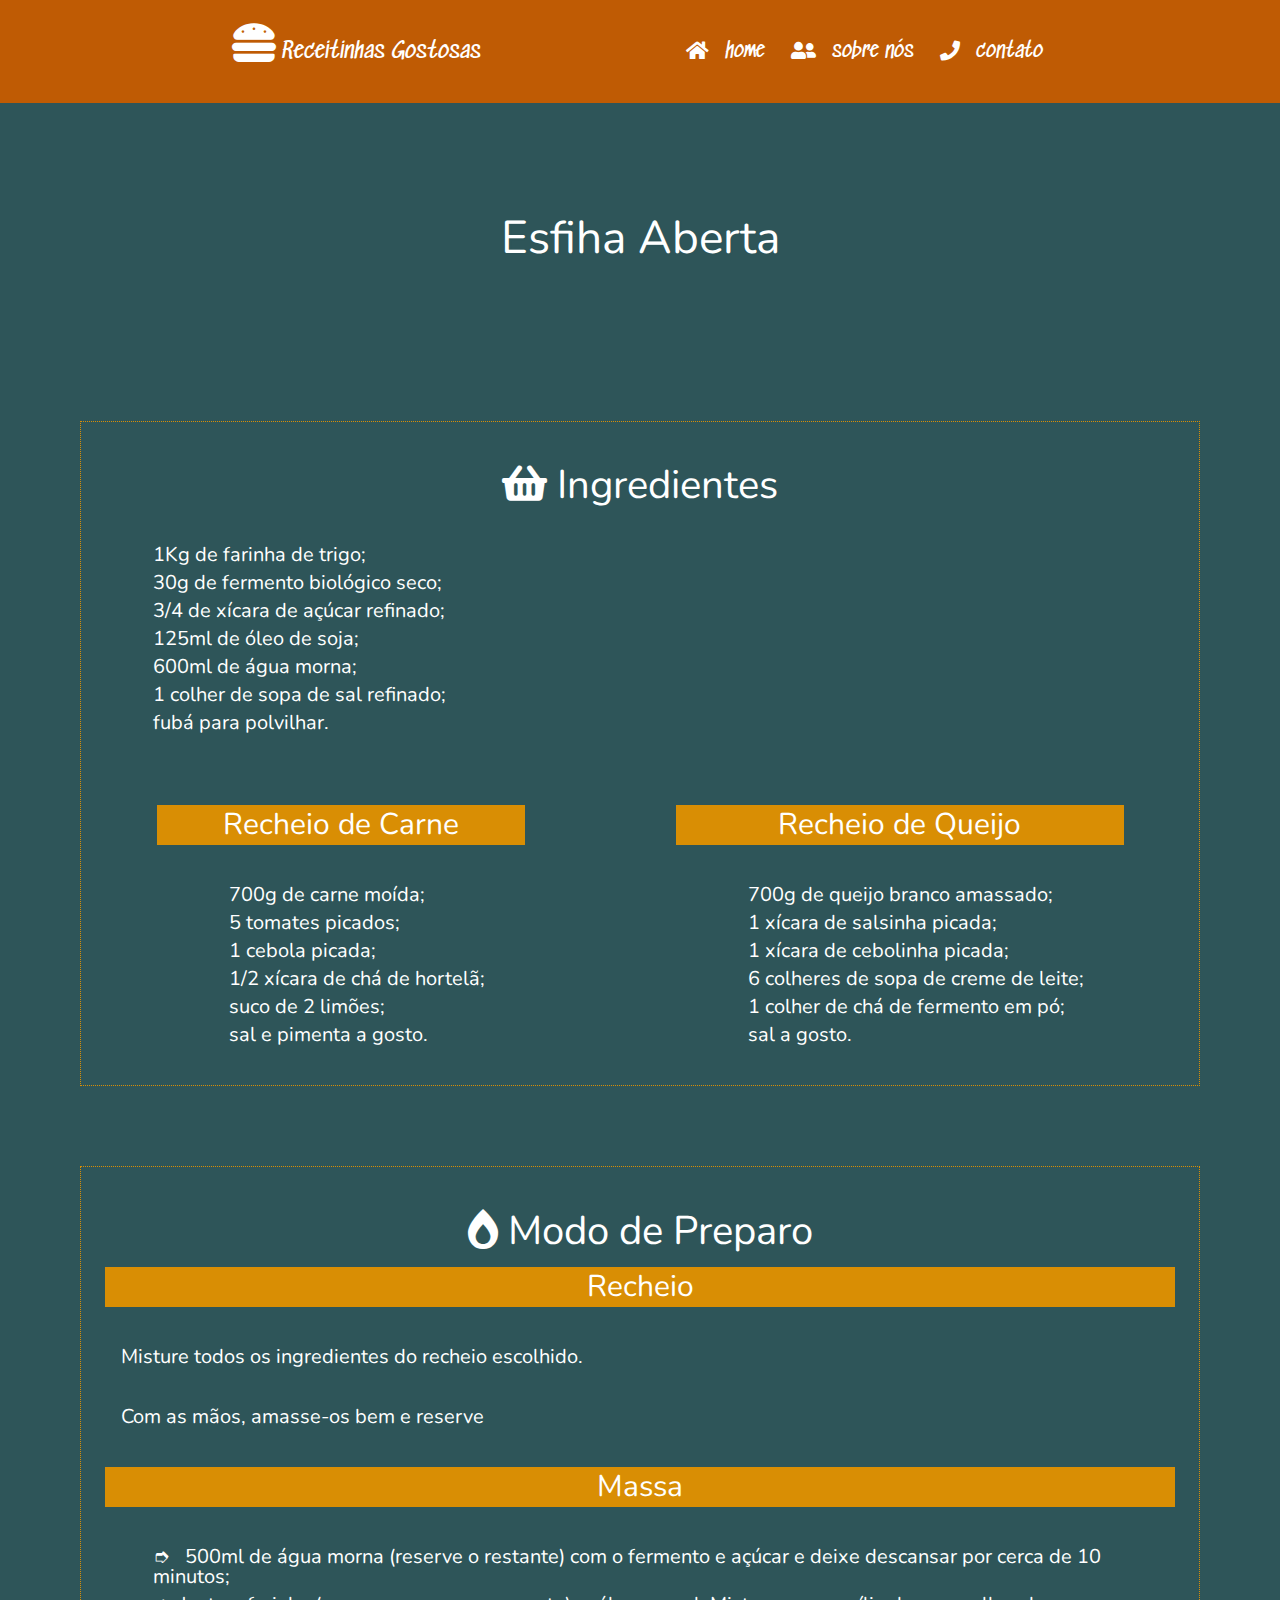
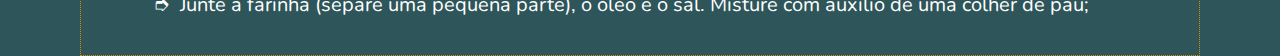
==== receitas/esfiha/esfiha.html @ 6eb23354 "commit" ====
<!DOCTYPE html>
<html lang="en">
<head>
    <meta charset="UTF-8">
    <meta http-equiv="X-UA-Compatible" content="IE=edge">
    <meta name="viewport" content="width=device-width, initial-scale=1.0">
    <title>Receitinhas Gostosas - Esfha Aberta</title>
    <!--CSS import-->
    <link rel="stylesheet" href="../../css/reset.css">
    <link rel="stylesheet" href="./esfiha.css">
    <!--CSS import-->
    <!--Font Awesome import-->
    <link rel="stylesheet" href="https://cdnjs.cloudflare.com/ajax/libs/font-awesome/5.11.2/css/all.css">
    <!--Font Awesome mport-->
</head>
<body>
    <header>
        <div class="logo-conteiner">
          <a href="#" class="logo"><i class="fas fa-hamburger fa-2x"></i> Receitinhas Gostosas</a>  
        </div>
        <div class="menu-bar">
             <nav class="menu">
            <a href="../../index.html" id="home"><i class="fas fa-home"></i>home</a>
            <a href="#" id="sobremesas"><i class="fas fa-user-friends"></i>sobre nós</a>
            <a href="#" id="lanches"><i class="fas fa-phone"></i>contato</a>
        </nav>
        </div>
       
    </header>

    <main>
        <section class="banner">
            <h2>Esfiha Aberta</h2>
        </section>

        <section class="ingre">
            <h3 class="subtitle"><i class="fas fa-shopping-basket"></i>Ingredientes</h3>
            <ul class="ingredientes">
                <li>1Kg de farinha de trigo;</li>
                <li>30g de fermento biológico seco;</li>
                <li>3/4 de xícara de açúcar refinado;</li>
                <li>125ml de óleo de soja;</li>
                <li>600ml de água morna;</li>
                <li>1 colher de sopa de sal refinado;</li>
                <li>fubá para polvilhar.</li>
            </ul>
            <div class="recheios">
                <div class="carne">
                    <h4>Recheio de Carne</h4>
                    <ul>
                        <li>700g de carne moída;</li>
                        <li>5 tomates picados;</li>
                        <li>1 cebola picada;</li>
                        <li>1/2 xícara de chá de hortelã;</li>
                        <li>suco de 2 limões;</li>
                        <li>sal e pimenta a gosto.</li>
                    </ul>
                </div>
                <div class="quiejo">
                    <h4>Recheio de Queijo</h4>
                    <ul>
                        <li>700g de queijo branco amassado;</li>
                        <li>1 xícara de salsinha picada;</li>
                        <li>1 xícara de cebolinha picada;</li>
                        <li>6 colheres de sopa de creme de leite;</li>
                        <li>1 colher de chá de fermento em pó;</li>
                        <li>sal a gosto.</li>
                    </ul>
                </div>
            </div>
        </section>

        <section class="modo">
            <h3 class="subtitle"><i class="fas fa-burn"></i>Modo de Preparo</h3>
            <div class="preparo">
                <h4>Recheio</h4>
                <p>Misture todos os ingredientes do recheio escolhido. </p>
                <p>Com as mãos, amasse-os bem e reserve</p>
            </div>
            <div class="preparo">
                <h4>Massa</h4>
                <ul>
                    <li class="trem"><i class="prefixo">&#10158;</i> 500ml de água morna (reserve o restante) com o fermento e açúcar e deixe descansar por cerca de 10 minutos;</li>
                    <li class="trem"><i class="prefixo">&#10158;</i>Junte a farinha (separe uma pequena parte), o óleo e o sal. Misture com auxílio de uma colher de pau;</li>
                </ul>
            </div>
        </section>

    </main>
</body>
</html>
---- receitas/esfiha/esfiha.css ----
/*-- import starts --*/
@import url('https://fonts.googleapis.com/css2?family=Sedgwick+Ave&display=swap');
@import url('https://fonts.googleapis.com/css2?family=Nunito:wght@200&display=swap');
/*-- import ends --*/

:root{
    --azul: #2E5559;
    --mostarda: #D98E04;
    --laranja: #BF5B04;
    --vermelho-vivo: #D92B04;
    --vermelho-escuro: #A61103;
}

body{
    background-color: var(--azul);
    text-decoration: none;
    transition: all .2s linear;
}

header{
    padding: 1.3em;
    background-color: var(--laranja); 
    font-family: 'Sedgwick Ave', cursive;
    display: flex;
    justify-content: space-evenly;
}

header .logo, header a{
    color: white;
    text-decoration: none;
}

.logo{
    font-size: 22px;
}

.logo-conteiner{
    margin-left: 30px;
}

.menu-bar{
    padding: 20px;
}

.menu-bar a{
    padding-left: 5px;
    margin-right: 15px;
}

.menu-bar i{
    padding-right: 10px;
    margin-right: 6px;
}

header i:hover{
    transform: rotate(180deg);
}

header a:hover, .active{
    background-color: var(--mostarda);
    border-radius: 25%;
}

.menu{
    font-size: 20px;
}

.banner{
    background: url("https://s2.glbimg.com/D7fBP2k7f0cRrJNuT7fSx4eml1g=/0x0:495x250/984x0/smart/filters:strip_icc()/s.glbimg.com/po/rc/media/2012/10/16/20_43_13_629_receita_esfiha_aberta.jpg");
    background-repeat: no-repeat;
    background-size: 100%;
    display: flex;
    flex-direction: row;
    justify-content: center;
    align-items: inherit;
    padding: 5rem;
    margin: 0 10rem;
    font-family: 'Dancing Script', cursive;
    color: white;
    font-size: 2.8rem;
    border-radius: 5px 5px 5px 5px;
    margin-bottom: 1.4rem;
    margin-top: 2rem;
}

.banner h2{
    text-shadow: 1px 1px 1px #2E5559;
    font-family: 'Nunito', sans-serif;
    font-size: 46px;
}

.ingre{
    margin: 5rem;
    font-family: 'Nunito', sans-serif;
    color: white;
    border: 1px dotted #D98E04;
}

.ingre i{
    padding-right: 10px;
}

.ingre h3{
    font-family: 'Nunito', sans-serif;
    font-size: 40px;
    color: white;
    margin-top: 2.6rem;
    text-align: center;
}

ul{
    margin: 2.5rem;
}

li{
    margin-left: 2rem;
    margin-bottom: 8px;
    font-size: 20px;
}

h4{
    background-color: var(--mostarda);
    margin-top: 2rem;
    padding: 5px 1rem;
    font-size: 30px;
    text-align: center;
}

.recheios{
    display: flex;
    align-items: center;
    justify-content: space-around;
}

.modo{
    margin: 0 5rem 0 5rem;
    font-family: 'Nunito', sans-serif;
    color: white;
    border: 1px dotted #D98E04;
}

.modo i{
    padding-right: 10px;
}

.modo h3{
    font-family: 'Nunito', sans-serif;
    font-size: 40px;
    color: white;
    margin-top: 2.6rem;
    text-align: center;
}

.preparo h4{
    text-align: center;
    margin: 1rem 1.5rem;
}

.preparo p{
    margin: 2.5rem;
    font-size: 20px;
}

.preparo .prefixo{
    font-size: 20px;
}
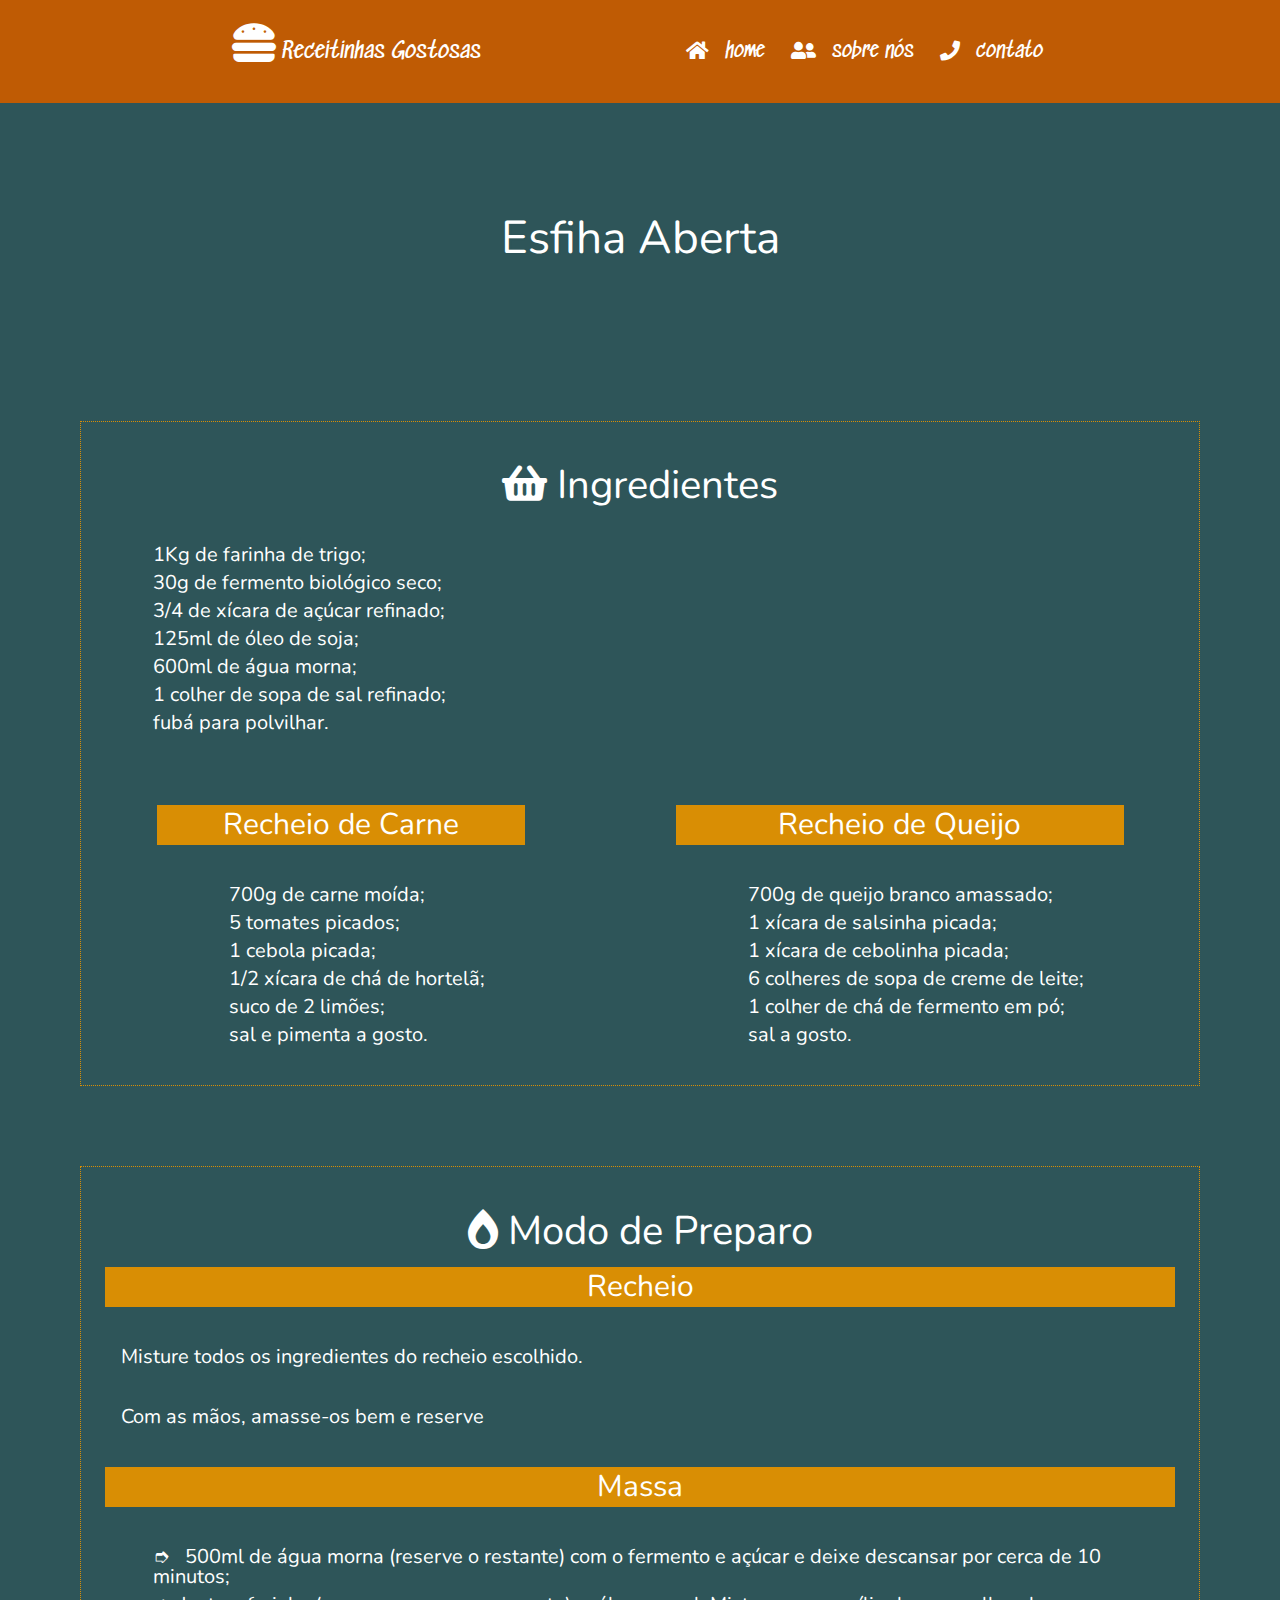
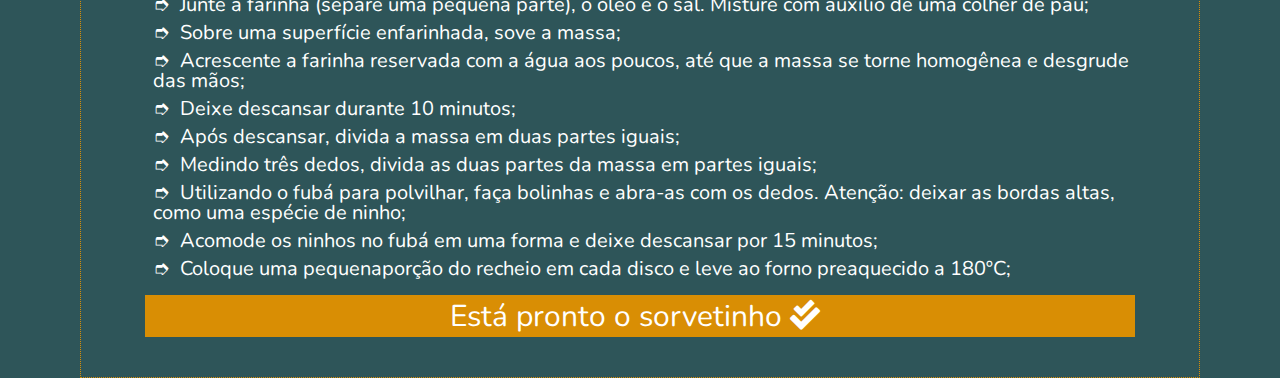
==== commit 490be677: "31.01" ====
--- a/receitas/esfiha/esfiha.html
+++ b/receitas/esfiha/esfiha.html
@@ -82,6 +82,15 @@
                 <ul>
                     <li class="trem"><i class="prefixo">&#10158;</i> 500ml de água morna (reserve o restante) com o fermento e açúcar e deixe descansar por cerca de 10 minutos;</li>
                     <li class="trem"><i class="prefixo">&#10158;</i>Junte a farinha (separe uma pequena parte), o óleo e o sal. Misture com auxílio de uma colher de pau;</li>
+                    <li class="trem"><i class="prefixo">&#10158;</i>Sobre uma superfície enfarinhada, sove a massa;</li>
+                    <li class="trem"><i class="prefixo">&#10158;</i>Acrescente a farinha reservada com a água aos poucos, até que a massa se torne homogênea e desgrude das mãos;</li>
+                    <li class="trem"><i class="prefixo">&#10158;</i>Deixe descansar durante 10 minutos;</li>
+                    <li class="trem"><i class="prefixo">&#10158;</i>Após descansar, divida a massa em duas partes iguais;</li>
+                    <li class="trem"><i class="prefixo">&#10158;</i>Medindo três dedos, divida as duas partes da massa em partes iguais;</li>
+                    <li class="trem"><i class="prefixo">&#10158;</i>Utilizando o fubá para polvilhar, faça bolinhas e abra-as com os dedos. <strong> Atenção:</strong> deixar as bordas altas, como uma espécie de ninho;</li>
+                    <li class="trem"><i class="prefixo">&#10158;</i>Acomode os ninhos no fubá em uma forma e deixe descansar por 15 minutos;</li>
+                    <li class="trem"><i class="prefixo">&#10158;</i>Coloque uma pequenaporção do recheio em cada disco e leve ao forno preaquecido a 180ºC;</li>
+                    <h4>Está pronto o sorvetinho <i class="fas fa-check-double"></i></h4>
                 </ul>
             </div>
         </section>
